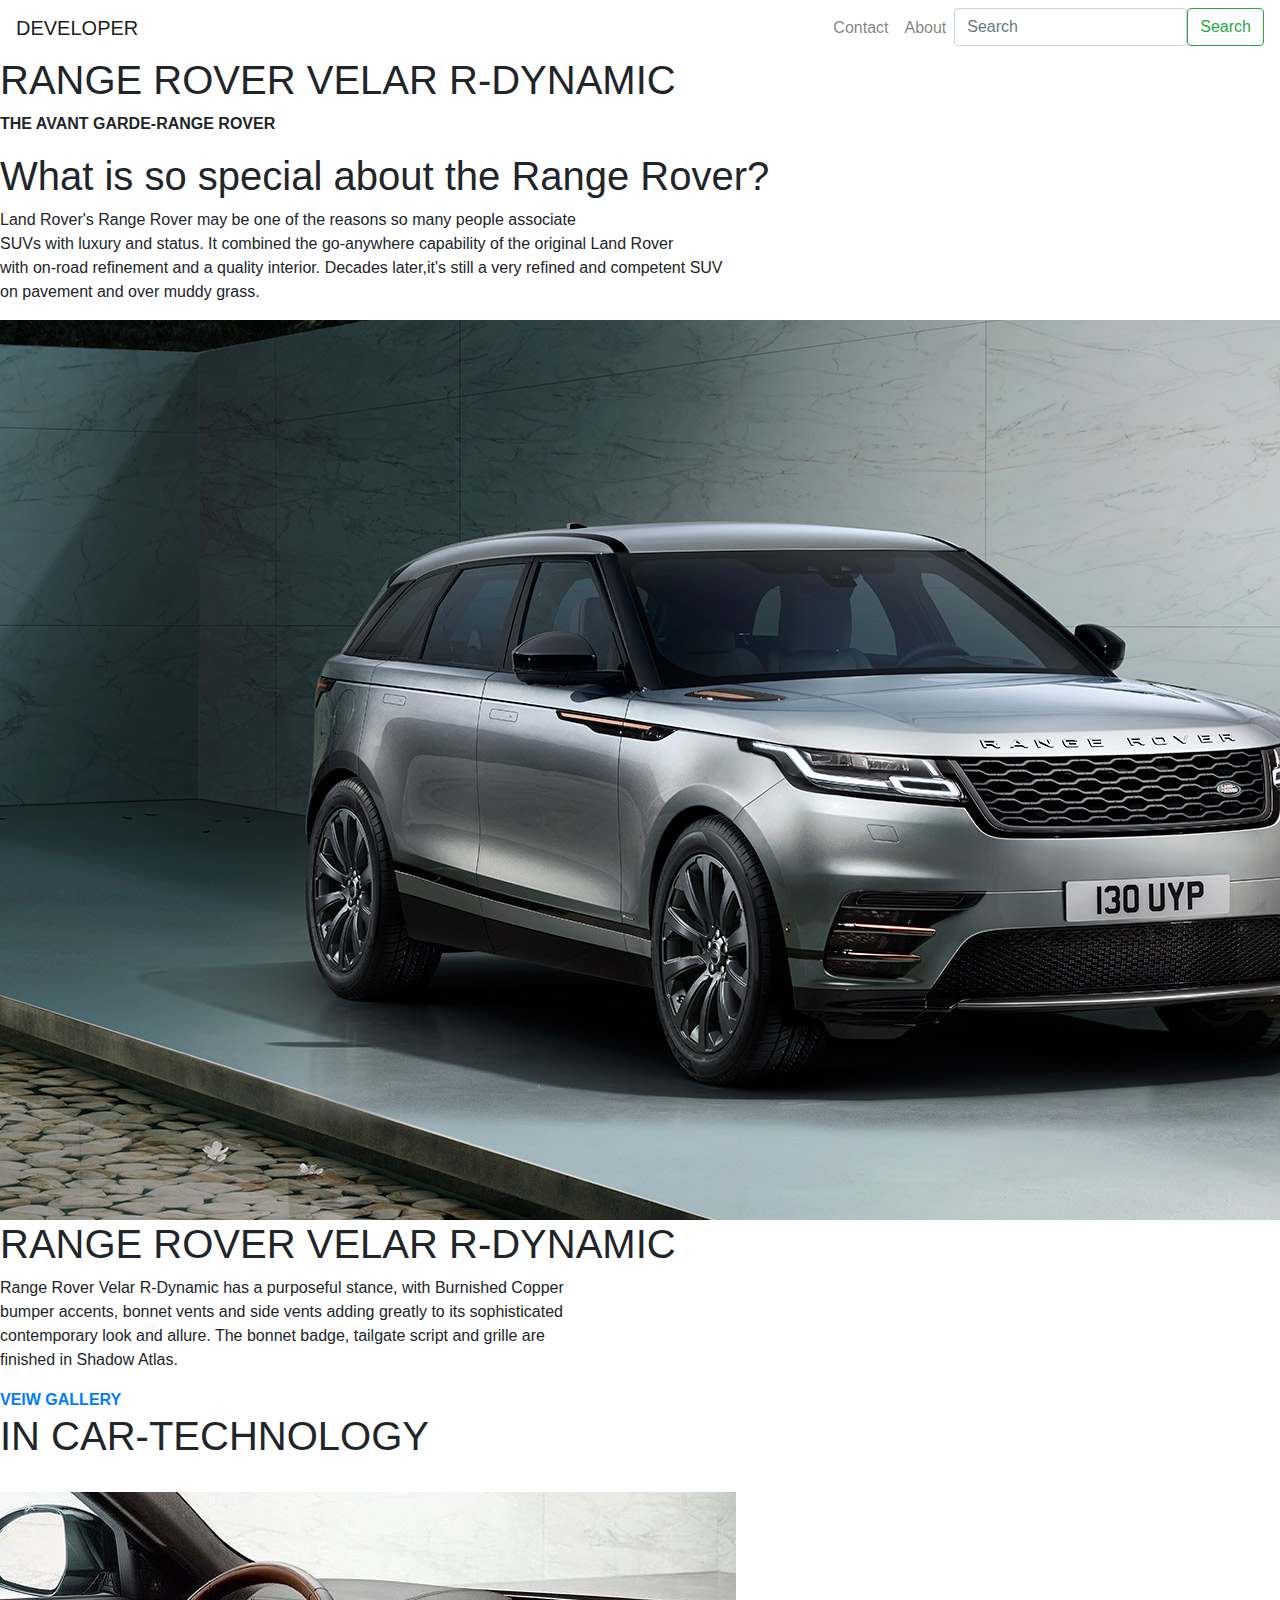
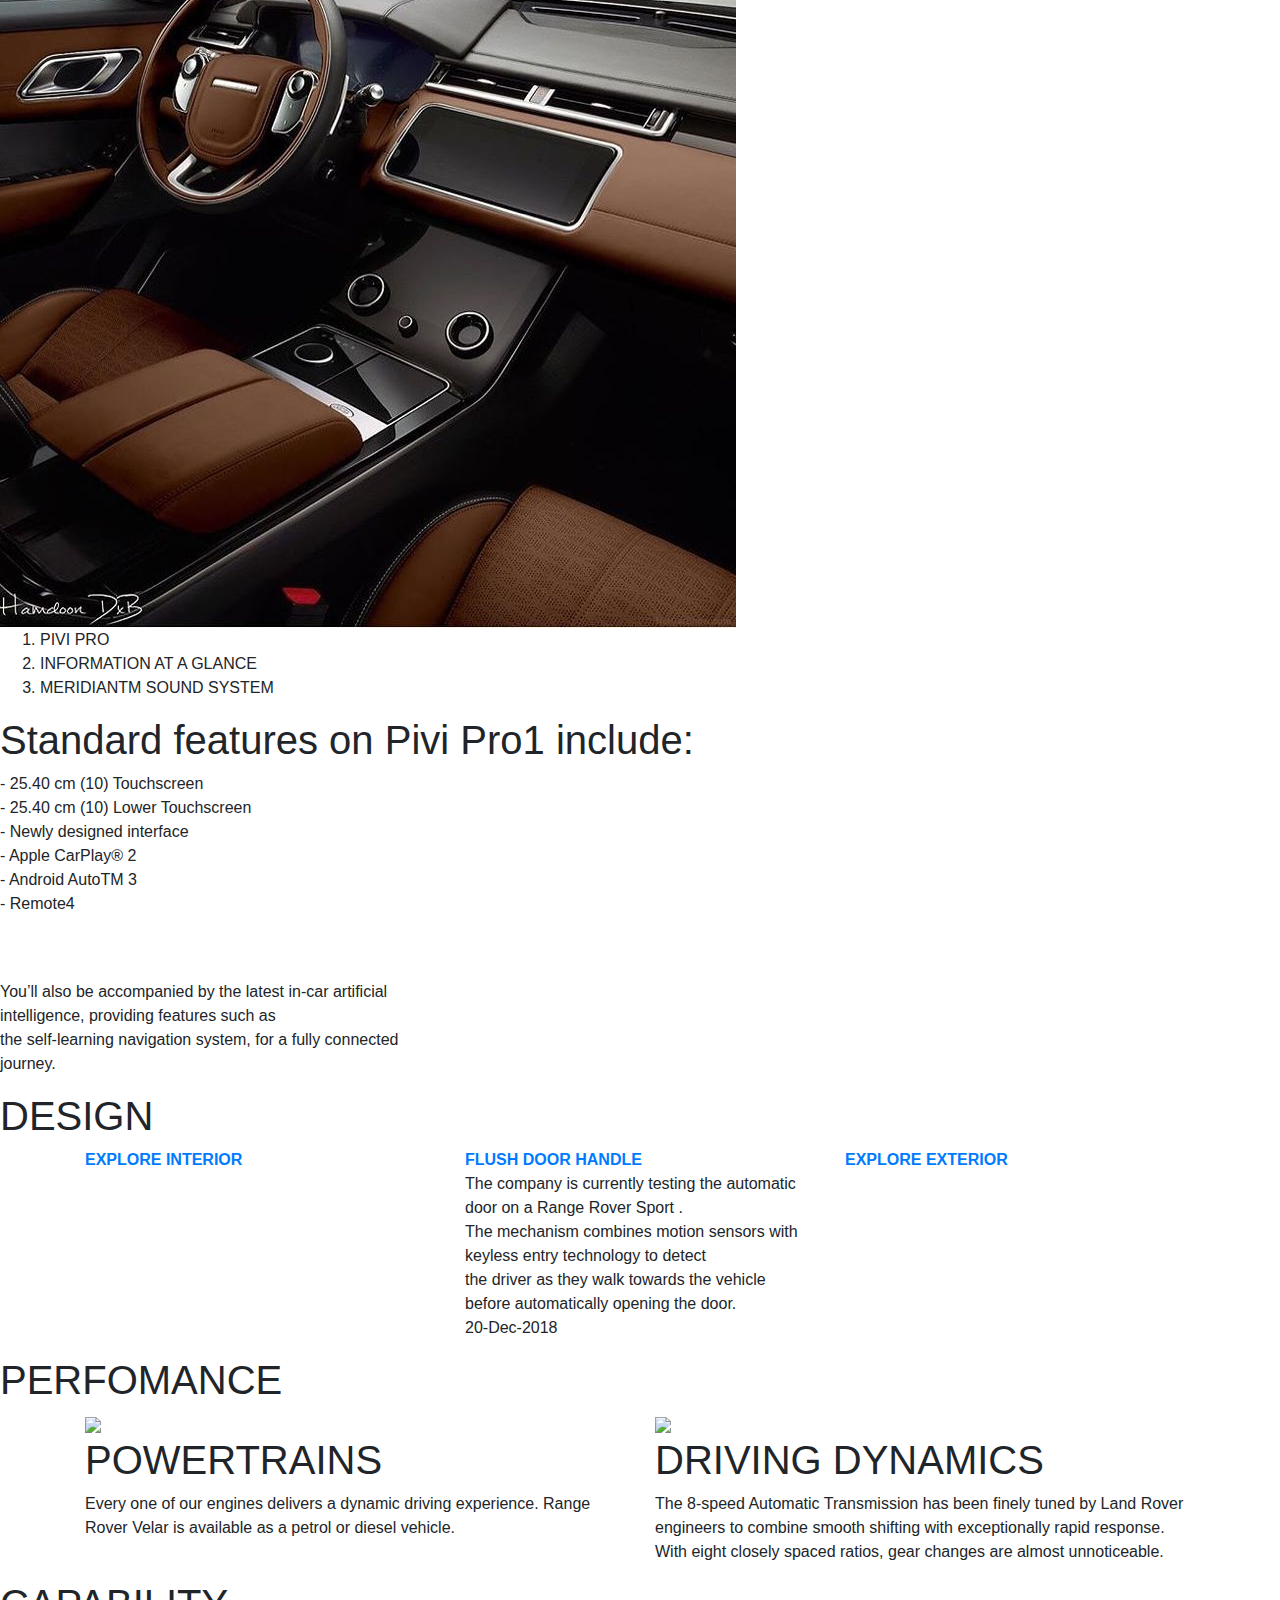
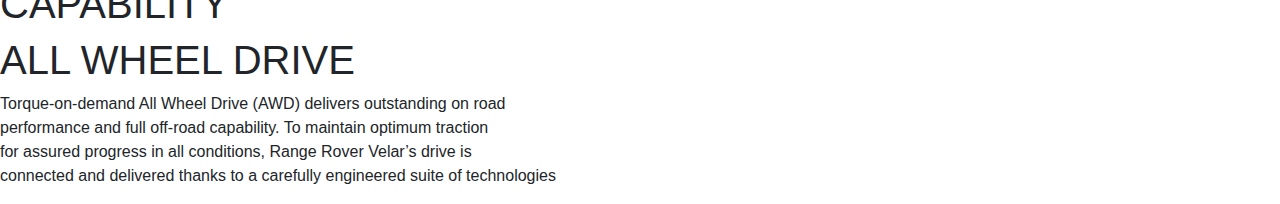
==== index.html @ f4dc2b79 "Add files via upload" ====
<!DOCTYPE html>
<html lang="en">
<head>
    <meta charset="UTF-8">
    <meta http-equiv="X-UA-Compatible" content="IE=edge">
    <meta name="viewport" content="width=device-width, initial-scale=1.0">
    <title>My Dream</title>
    <link rel="stylesheet" href="bootstrap.min.css">
    <link rel="icon" href="IMG/ICON.png">
    <link rel="styelesheet" href="flush.html">
    <link rel="stylesheet" href="C:\Users\Sameer Regent\Desktop\My__Dream\style.css">
    <link rel="stylesheet" href="https://cdn.jsdelivr.net/npm/bootstrap@4.6.1/dist/css/bootstrap.min.css" integrity="sha384-zCbKRCUGaJDkqS1kPbPd7TveP5iyJE0EjAuZQTgFLD2ylzuqKfdKlfG/eSrtxUkn" crossorigin="anonymous">
    <script src="https://cdn.jsdelivr.net/npm/jquery@3.5.1/dist/jquery.slim.min.js" integrity="sha384-DfXdz2htPH0lsSSs5nCTpuj/zy4C+OGpamoFVy38MVBnE+IbbVYUew+OrCXaRkfj" crossorigin="anonymous"></script>
     <script src="https://cdn.jsdelivr.net/npm/bootstrap@4.6.1/dist/js/bootstrap.bundle.min.js" integrity="sha384-fQybjgWLrvvRgtW6bFlB7jaZrFsaBXjsOMm/tB9LTS58ONXgqbR9W8oWht/amnpF" crossorigin="anonymous"></script>
</head>
<body>
  <nav class="navbar navbar-expand-lg navbar-light"  style="background-color:transparent">
    <a class="navbar-brand" href="#">DEVELOPER </a>
    <button class="navbar-toggler" type="button" data-toggle="collapse" data-target="#navbarSupportedContent" aria-controls="navbarSupportedContent" aria-expanded="false" aria-label="Toggle navigation">
      <span class="navbar-toggler-icon"></span>
    </button>
     <div class="collapse navbar-collapse" id="navbarSupportedContent">
      <ul class="navbar-nav ml-auto">
        <li class="nav-item">
          <a class="nav-link" href="C:\Users\Sameer Regent\Desktop\My__Dream\contact.html">Contact</a>
      <li class="nav-item">
          <a class="nav-link" href="C:\Users\Sameer Regent\Desktop\My__Dream\about.html">About</a>
      </li>    
      <li>
        <form class="d-flex">
          <input class="form-control me-2" type="search" placeholder="Search" aria-label="Search">
          <button class="btn btn-outline-success" type="submit">Search</button>
        </form>
      </li>
      </div>    
  </nav>
      <div class="firstsec">
        <div class="firsecdiv">
          <h1 class="sechead">RANGE ROVER VELAR R-DYNAMIC</h1>
        </div>
        <div>
          <p class="avant"><strong>THE AVANT GARDE-RANGE ROVER</strong></p>
        </div>
      </div>
      
      <div>
          <h1 class="special">What is so special about the Range Rover?</h1>
          <p class="prg1">Land Rover's Range Rover may be one of the reasons so many people associate<BR> SUVs with luxury and status.
             It combined the go-anywhere capability of the original Land Rover<BR> with on-road refinement and a quality interior.
              Decades later,it's still a very refined and competent SUV<br> on pavement and over muddy grass.</p>
      </div>
      <div class="div-r">
        <img class="dynamic" src="IMG/range7.jpg">
        <h1 class="text">RANGE ROVER VELAR R﻿‑DYNAMIC</h1>
        <p class="para3">Range Rover Velar R‑Dynamic has a purposeful stance, with Burnished Copper<br> 
          bumper accents, bonnet vents and side vents adding greatly to its sophisticated<br> 
          contemporary look and allure. The bonnet badge, tailgate script and grille are<br>
           finished in Shadow Atlas.</p>
           <a class="gall" href="galllery.html" ><strong>VEIW GALLERY</strong></a>
           <div>
             <h1 class="tch">IN CAR-TECHNOLOGY</h1><br>
             <img class="intimg" src="IMG/INTERIOR.jpg">
            <ol class="ol" type="1">
              <li>
                PIVI PRO
              </li>
              <li>
                INFORMATION AT A GLANCE
              </li>
              <li>
                MERIDIANTM SOUND SYSTEM
              </li>
            </ol>
            <h1 class="stnd">Standard features on Pivi Pro1 include:</h1>
            <p class="info">
              - 25.40 cm (10) Touchscreen<br>
              - 25.40 cm (10) Lower Touchscreen<br>
              - Newly designed interface<br>
              - Apple CarPlay® 2<br>
              - Android AutoTM 3<br>
              - Remote4
            </p><br><br>
            <p class="you">
              You’ll also be accompanied by the latest in‑car artificial<br>
               intelligence, providing features such as<br>
                the self‑learning navigation system, for a fully connected<br>
                 journey.
            </p>
           </div>
           <div>
             <h1 class="des">DESIGN</h1>
             <div class="container">
               <div class="row bgrow">
                  <div class="col-lg-4 col-md-6 col-xm-12">
                    <a  href="interior.html"><STRONG class="expl">EXPLORE INTERIOR</STRONG></a>
                    <a href="intgll.html"></a>
                  </div>
                  <div class="col-lg-4 col-md-6 col-xm-12">
                   <a href="flush.html"><strong class="flush">FLUSH DOOR HANDLE</strong></a>
                   <div>
                     <p class="company">
                       The company is currently testing the automatic door on a Range Rover Sport .<br>
                       The mechanism combines motion sensors with keyless entry technology to detect<br>
                       the driver as they walk towards the vehicle before automatically opening the door.<br>
                       20-Dec-2018
                    </p>
                   </div>
                  </div>
                  <DIV class="col-lg-4 col-md-6 col-xm-12">
                    <a href="exterior.html">
                      <strong class="ext">EXPLORE EXTERIOR</strong></a>
                  </DIV>
               </div>
             </div>
          </div>
        </div>

      <div>
        <h1 class="per">PERFOMANCE</h1>
        <div class="container">
         <div class="row">
           <div class="col-lg-6 col-sm-12">
                <img class="http" src="https://www.landrover.in/sdlmedia/637347315177382964SE.jpg?v=1#desktop__680x450">
                  <h1 class="power">POWERTRAINS</h1>
                  <p>Every one of our engines delivers a dynamic driving experience.
                     Range Rover Velar is available as a petrol or diesel vehicle.</p>
              </div>
           <div class="col-lg-6 col-sm-12">
                <img class="http2" src="https://www.landrover.in/sdlmedia/637323287976576172XW.jpg?v=1#desktop__680x450">
                 <h1 class="driv">DRIVING DYNAMICS</h1>
                 <p>The 8-speed Automatic Transmission has been finely tuned by Land Rover
                    engineers to combine smooth shifting with exceptionally rapid response.
                     With eight closely spaced ratios, gear changes are almost unnoticeable.</p>
              </div>
         </div>
        </div>
      </div> 

      <div>
        <h1 class="capab">CAPABILITY</h1>
      </div>
      <div class="capabgimg">
          <h1 class="all">ALL WHEEL DRIVE</h1>
          <p class="tor">Torque-on-demand All Wheel Drive (AWD) delivers outstanding on road<br>
             performance and full off-road capability. To maintain optimum traction <br>
             for assured progress in all conditions, Range Rover Velar’s drive is<br>
              connected and delivered thanks to a carefully engineered suite of technologies</p>
      </div>
</body>
</html>
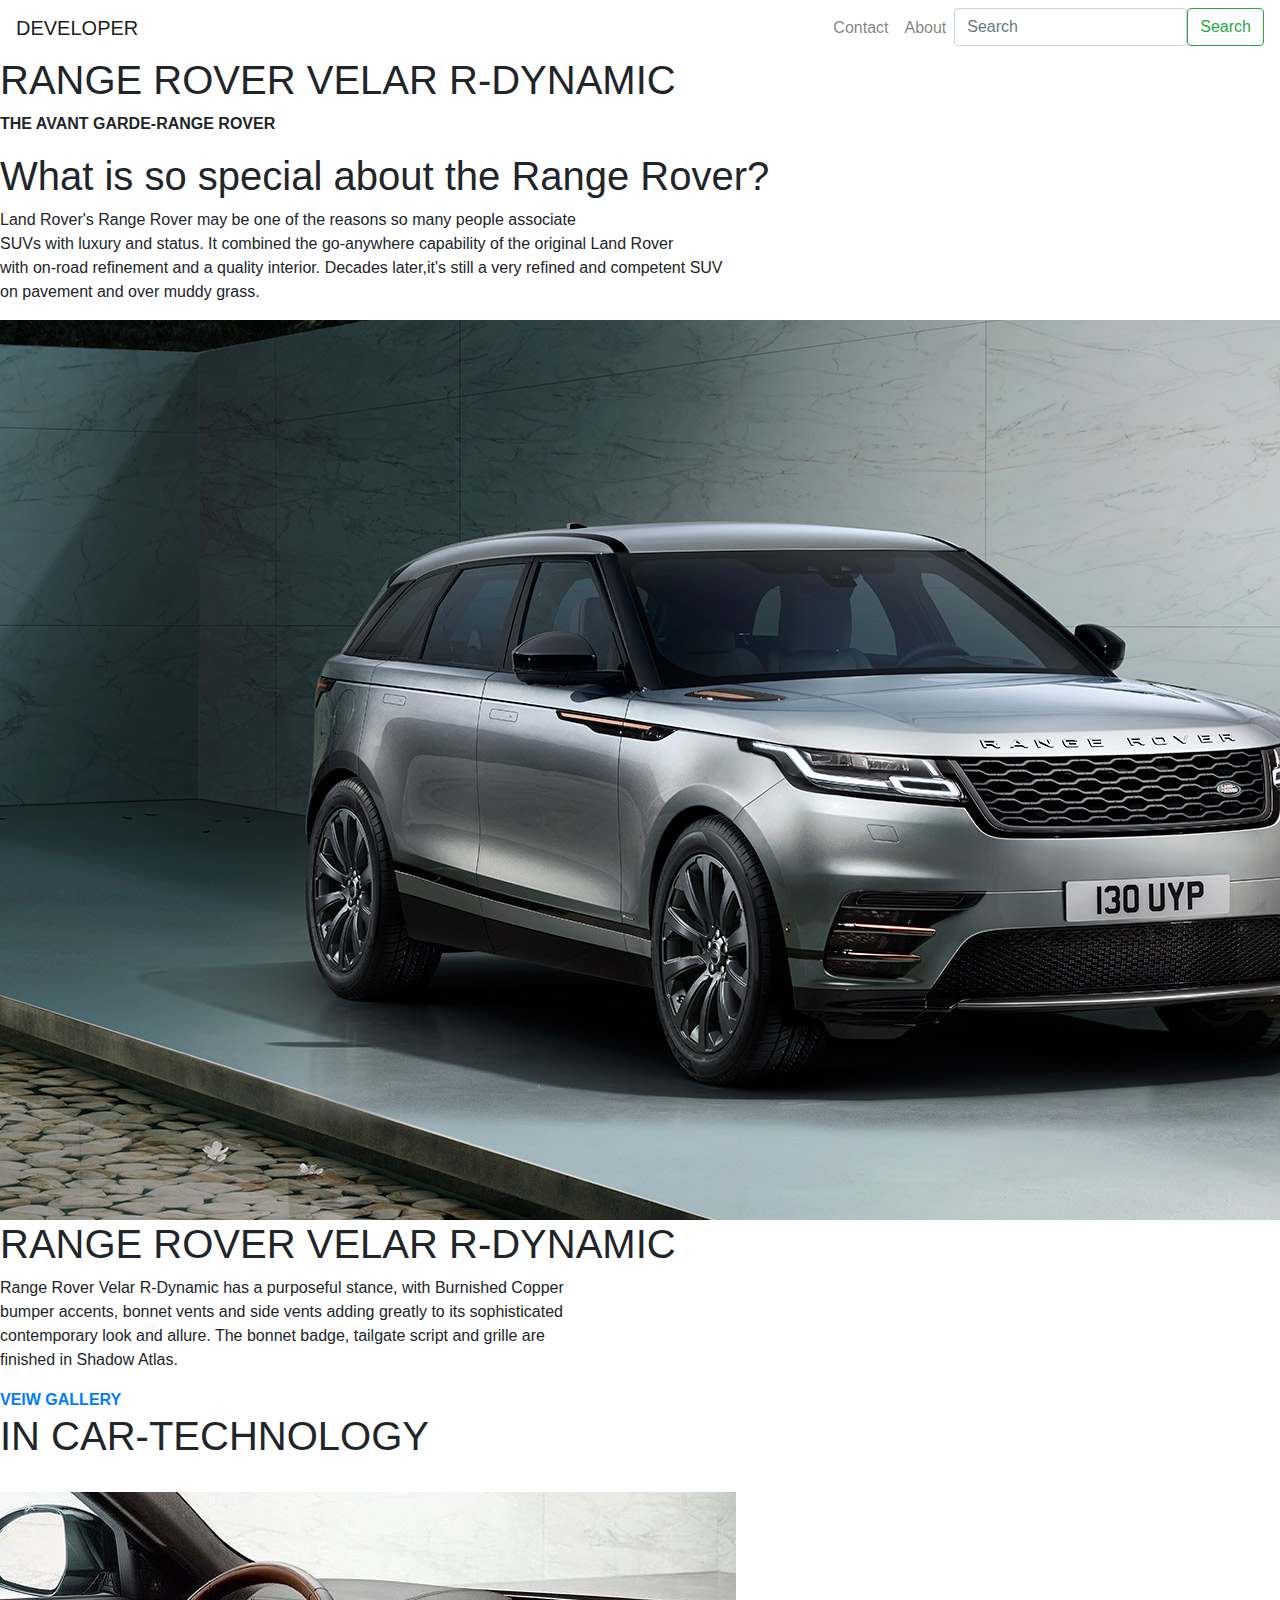
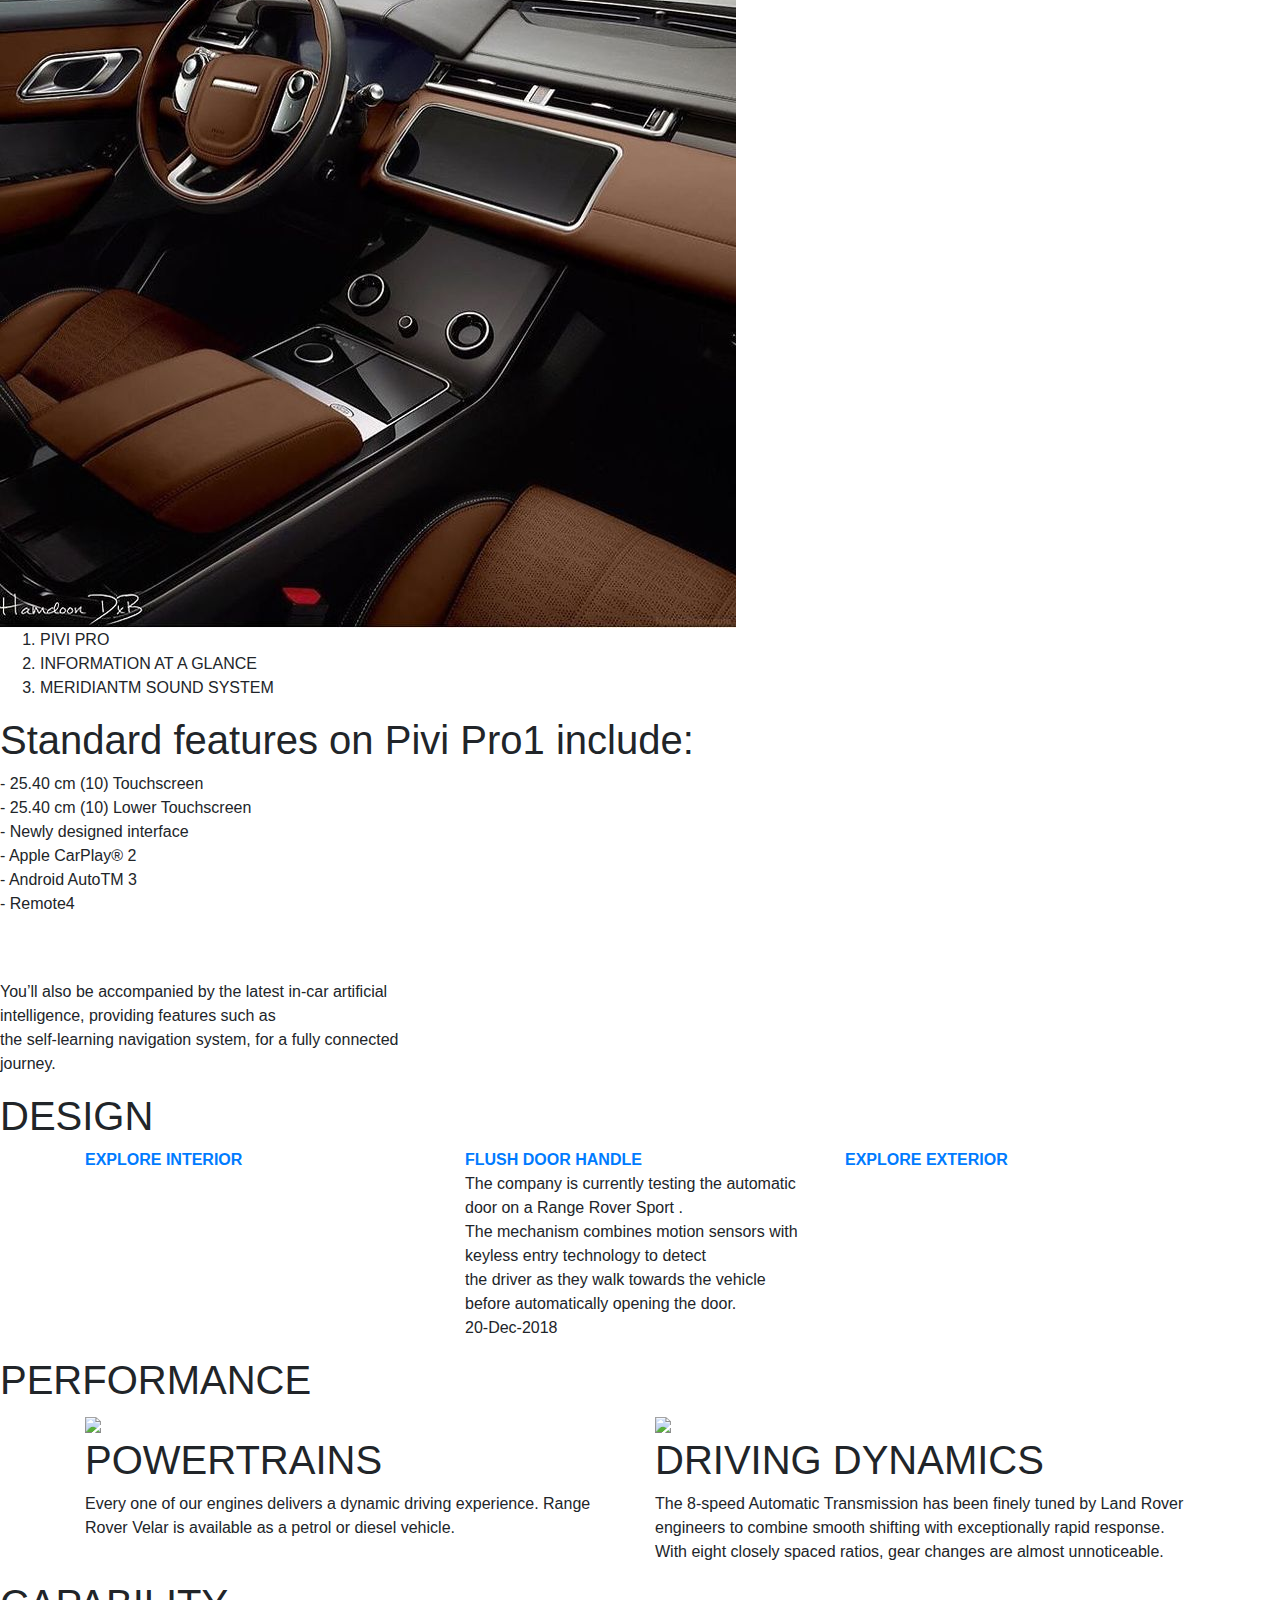
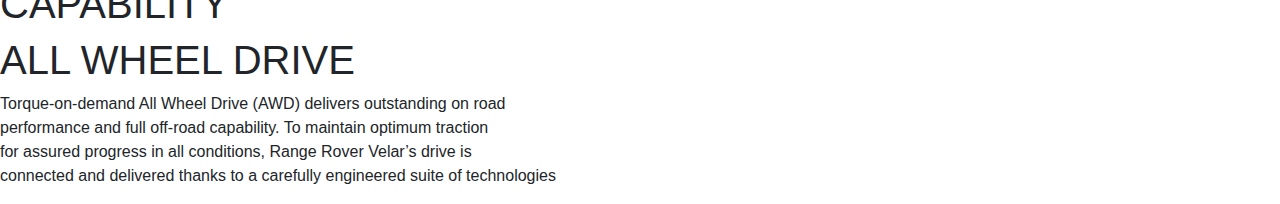
==== commit 24d14b2e: "Add files via upload" ====
--- a/index.html
+++ b/index.html
@@ -116,7 +116,7 @@
         </div>
 
       <div>
-        <h1 class="per">PERFOMANCE</h1>
+        <h1 class="per">PERFORMANCE</h1>
         <div class="container">
          <div class="row">
            <div class="col-lg-6 col-sm-12">
